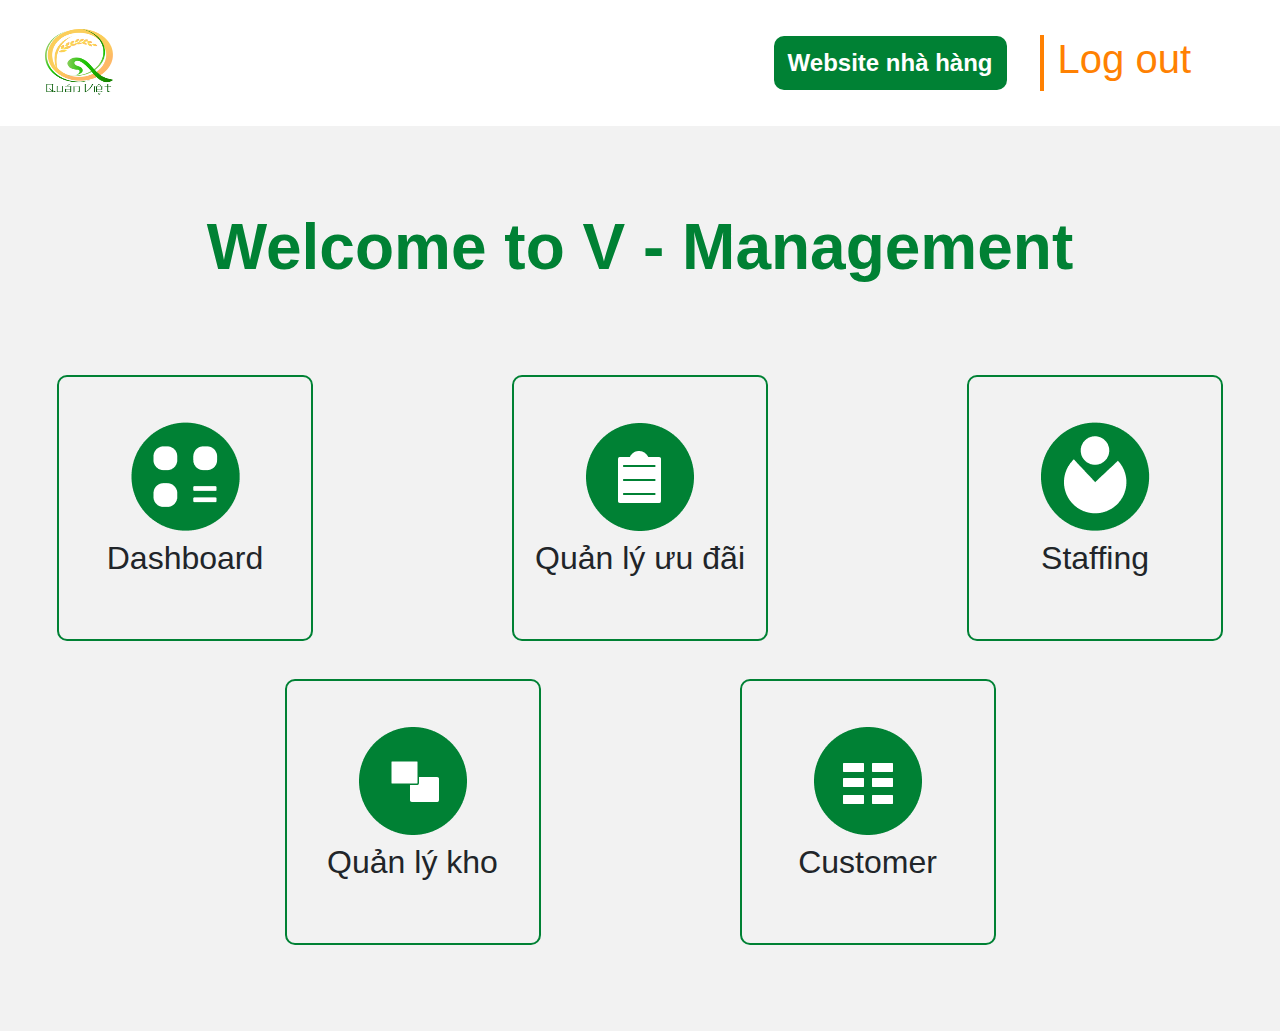
==== home.html @ 94cb8731 "upload" ====
<!DOCTYPE html>
<html lang="en">
  <head>
    <title>Trang chủ</title>
    <!-- Required meta tags -->
    <meta charset="utf-8" />
    <meta
      name="viewport"
      content="width=device-width, initial-scale=1, shrink-to-fit=no"
    />

    <!-- Bootstrap CSS -->
    <link
      rel="stylesheet"
      href="https://stackpath.bootstrapcdn.com/bootstrap/4.3.1/css/bootstrap.min.css"
      integrity="sha384-ggOyR0iXCbMQv3Xipma34MD+dH/1fQ784/j6cY/iJTQUOhcWr7x9JvoRxT2MZw1T"
      crossorigin="anonymous"
    />
    <link
      rel="stylesheet"
      href="https://cdnjs.cloudflare.com/ajax/libs/font-awesome/6.6.0/css/all.min.css"
      integrity="sha512-Kc323vGBEqzTmouAECnVceyQqyqdsSiqLQISBL29aUW4U/M7pSPA/gEUZQqv1cwx4OnYxTxve5UMg5GT6L4JJg=="
      crossorigin="anonymous"
      referrerpolicy="no-referrer"
    />
    <link rel="stylesheet" href="./assets/css/home.css" />
  </head>
  <body>
    <div class="home">
      <div class="header">
        <div class="header__logo">
          <img src="./assets/img/Asset 2 1.png" alt="" />
        </div>
        <div class="header__text">
          <button class="header__text--btn">
            <a href="https://fe-18.vercel.app/">Website nhà hàng</a>
          </button>
          <div class="header__logout">
            <h2 class="header__logout--text">Log out</h2>
            <i class="fa-solid fa-right-from-bracket header__logout--icon"></i>
          </div>
        </div>
      </div>
      <div class="content">
        <div class="content__text">
          <h1>Welcome to V - Management</h1>
        </div>
        <div class="content__list">
          <div class="content__item">
            <img src="./assets/img/Group 51.png" alt="" />
            <h3>Dashboard</h3>
          </div>
          <div class="content__item">
            <img src="./assets/img/Group 157.png" alt="" />
            <h3>Quản lý ưu đãi</h3>
          </div>
          <div class="content__item">
            <img src="./assets/img/Group 56.png" alt="" />
            <h3>Staffing</h3>
          </div>
        </div>
        <div class="content__list">
          <div class="content__item">
            <img src="./assets/img/Group 158.png" alt="" />
            <h3>Quản lý kho</h3>
          </div>
          <div class="content__item">
            <img src="./assets/img/157.png" alt="" />
            <h3>Customer</h3>
          </div>
        </div>
      </div>
    </div>
    <!-- Optional JavaScript -->
    <!-- jQuery first, then Popper.js, then Bootstrap JS -->
    <script
      src="https://code.jquery.com/jquery-3.3.1.slim.min.js"
      integrity="sha384-q8i/X+965DzO0rT7abK41JStQIAqVgRVzpbzo5smXKp4YfRvH+8abtTE1Pi6jizo"
      crossorigin="anonymous"
    ></script>
    <script
      src="https://cdnjs.cloudflare.com/ajax/libs/popper.js/1.14.7/umd/popper.min.js"
      integrity="sha384-UO2eT0CpHqdSJQ6hJty5KVphtPhzWj9WO1clHTMGa3JDZwrnQq4sF86dIHNDz0W1"
      crossorigin="anonymous"
    ></script>
    <script
      src="https://stackpath.bootstrapcdn.com/bootstrap/4.3.1/js/bootstrap.min.js"
      integrity="sha384-JjSmVgyd0p3pXB1rRibZUAYoIIy6OrQ6VrjIEaFf/nJGzIxFDsf4x0xIM+B07jRM"
      crossorigin="anonymous"
    ></script>
  </body>
</html>
---- assets/css/home.css ----
.header {
  display: flex;
  align-items: center;
  justify-content: space-between;
  padding: 0 79px 0 45px;
  height: 126px;
}

.header__logo {
}

.header__logo img {
  width: 68px;
  height: 68px;
}

.header__text {
  display: flex;
  align-items: center;
  padding: 34px 0;
}
.header__text button {
  border: none;
  background-color: #008134;
  padding: 9px 14px;
  border-radius: 10px;
  margin-right: 33px;
}
.header__text button a {
  text-decoration: none;
  font-weight: 700;
  font-size: 24px;
  color: #fff;
  display: block;
}

.header__logout {
  display: flex;
  align-items: center;
  padding-left: 14px;
  border-left: 4px solid #ff8102;
  color: #ff8102;
}

.header__logout--text {
  font-weight: 500;
  font-size: 40px;
}

.header__logout--icon {
  font-size: 24px;
  margin-left: 10px;
}

.content {
  background-color: #d9d9d954;
  padding-bottom: 86px;
}

.content__text {
  padding-top: 83px;
  text-align: center;
  padding-bottom: 81px;
}

.content__text h1 {
  font-size: 64px;
  font-weight: 800;
  color: #008134;
}

.content__list {
  display: flex;
  align-items: center;
  justify-content: center;
}

.content__list + .content__list {
  margin-top: 38px;
}

.content__item {
  width: 256px;
  height: 266px;
  display: flex;
  align-items: center;
  flex-direction: column;
  justify-content: center;
  border: 2px solid #008134;
  border-radius: 10px;
  cursor: pointer;
}

.content__item + .content__item {
  margin-left: 199px;
}

.content__item h3 {
  font-size: 32px;
  font-weight: 500;
  line-height: 54px;
}
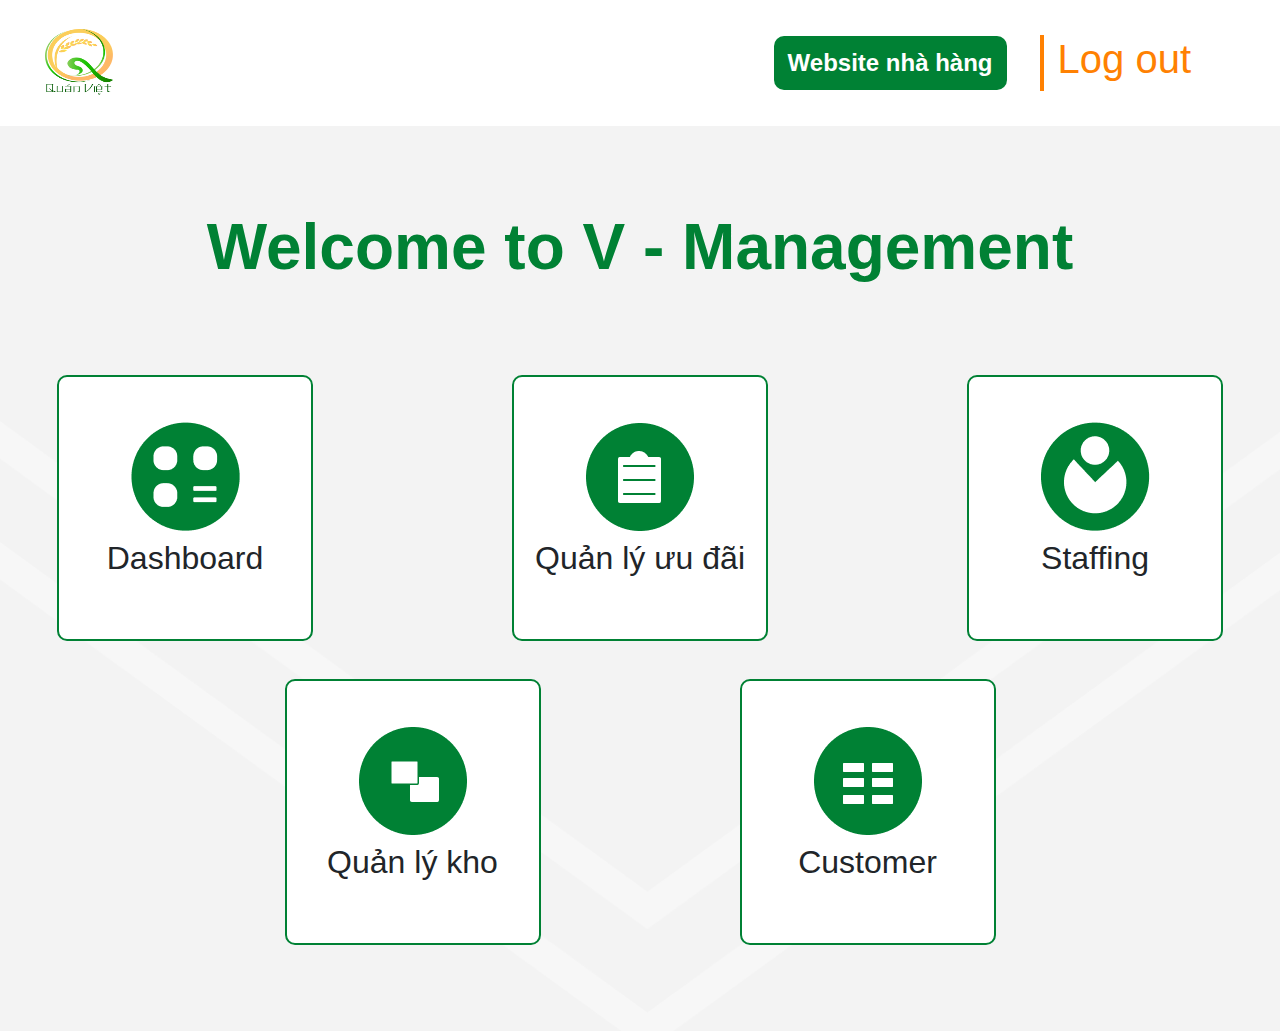
==== commit 354ecd9d: "fix" ====
--- a/home.html
+++ b/home.html
@@ -35,7 +35,7 @@
           <button class="header__text--btn">
             <a href="https://fe-18.vercel.app/">Website nhà hàng</a>
           </button>
-          <div class="header__logout">
+          <div onclick="handleLogout()" class="header__logout">
             <h2 class="header__logout--text">Log out</h2>
             <i class="fa-solid fa-right-from-bracket header__logout--icon"></i>
           </div>
@@ -50,7 +50,7 @@
             <img src="./assets/img/Group 51.png" alt="" />
             <h3>Dashboard</h3>
           </div>
-          <div class="content__item">
+          <div onclick="handleNavigateDashboard()" class="content__item">
             <img src="./assets/img/Group 157.png" alt="" />
             <h3>Quản lý ưu đãi</h3>
           </div>
@@ -88,5 +88,6 @@
       integrity="sha384-JjSmVgyd0p3pXB1rRibZUAYoIIy6OrQ6VrjIEaFf/nJGzIxFDsf4x0xIM+B07jRM"
       crossorigin="anonymous"
     ></script>
+    <script src="./js/main.js"></script>
   </body>
 </html>
--- a/assets/css/home.css
+++ b/assets/css/home.css
@@ -40,6 +40,11 @@
   padding-left: 14px;
   border-left: 4px solid #ff8102;
   color: #ff8102;
+  cursor: pointer;
+}
+.header__logout:hover {
+  opacity: 0.7;
+  transition: all 0.3s ease;
 }
 
 .header__logout--text {
@@ -53,7 +58,8 @@
 }
 
 .content {
-  background-color: #d9d9d954;
+  /* background-color: #d9d9d954; */
+  background: url("../img/Group 177.png") top center / cover no-repeat;
   padding-bottom: 86px;
 }
 
@@ -89,6 +95,7 @@
   border: 2px solid #008134;
   border-radius: 10px;
   cursor: pointer;
+  background-color: #fff;
 }
 
 .content__item + .content__item {
@@ -100,3 +107,9 @@
   font-weight: 500;
   line-height: 54px;
 }
+
+.content__item:hover {
+  background-color: #ff8102;
+  opacity: 0.7;
+  transition: all 0.3 ease;
+}
